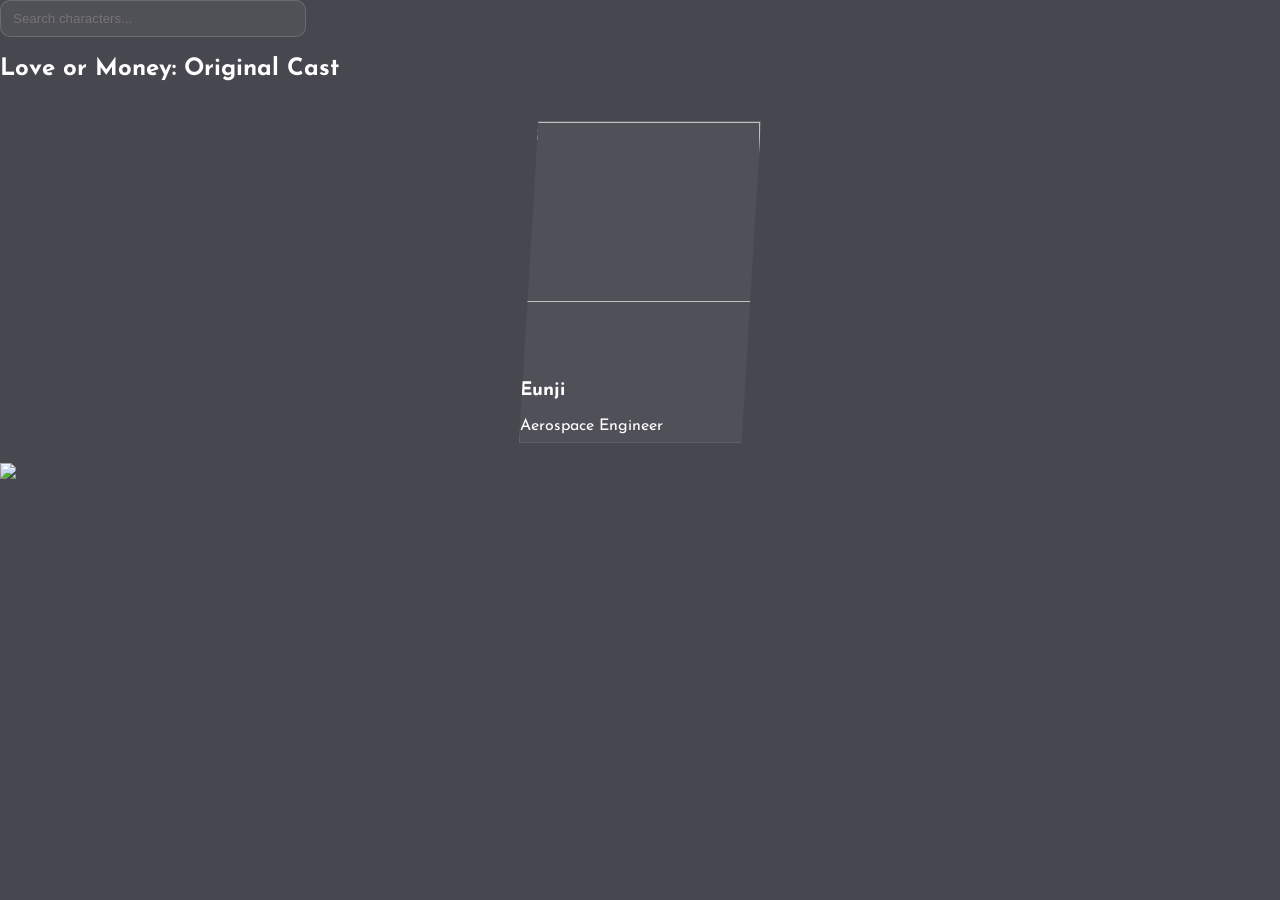
==== lovebound.html @ 00b02ee3 "Update lovebound.html" ====
<!DOCTYPE html>
<html>
<head>
  <title>Love Bound</title>

  <link href="https://fonts.googleapis.com/css2?family=Josefin+Sans:wght@300;400;600&display=swap" rel="stylesheet">

  <link rel="stylesheet" href="css/style.css">
</head>

<body class="villa-bg">

<div class="lb-layout">

  <!-- LEFT SIDE -->
  <div class="lb-left">

    <input id="searchInput"
           type="text"
           placeholder="Search characters..."
           onkeyup="filterCards()">

    <h2 class="subheading">Love or Money: Original Cast</h2>

    <div class="grid">

      <a class="card"
         href="cast/og/eunji.html"
         data-name="eunji choi engineer aerospace charm og">

        <img src="images/eunjinotext.jpg">

        <div class="card-hover">
          <h3>Eunji</h3>
          <p>Aerospace Engineer</p>
        </div>

      </a>

    </div>

  </div>

  <!-- RIGHT SIDE (LOGO) -->
  <div class="lb-right">
    <img src="images/loveboundlogo.png" class="lb-logo">
  </div>

</div>

<script>
function filterCards() {
  const input = document.getElementById("searchInput");
  const filter = input.value.toLowerCase();
  const cards = document.querySelectorAll(".card");

  cards.forEach(card => {
    const text = card.getAttribute("data-name");
    card.style.display = text.includes(filter) ? "block" : "none";
  });
}
</script>

</body>
</html>
---- css/style.css ----
/* =========================
   FONTS
========================= */
@font-face {
  font-family: "Cuturila";
  src: url("../fonts/Cuturila-Regular.ttf") format("truetype");
}

/* =========================
   BASE
========================= */
body {
  margin: 0;
  background: #0b0b0f;
  color: white;
  font-family: 'Josefin Sans', sans-serif;
}

/* =========================
   TITLE LOGO
========================= */
.title-logo {
  display: flex;
  justify-content: center;
  margin: 35px 0 10px;
}

.title-logo img {
  max-width: 450px;
  width: 85%;
  height: auto;
  filter: drop-shadow(0 0 14px rgba(0,0,0,0.65));
}

/* =========================
   SEARCH BAR
========================= */
.controls {
  display: flex;
  justify-content: center;
  margin-bottom: 20px;
}

#searchInput {
  width: 280px;
  padding: 10px 12px;

  background: rgba(255,255,255,0.05);
  border: 1px solid rgba(255,255,255,0.15);
  border-radius: 10px;

  color: white;
  outline: none;
}

/* =========================
   GRID
========================= */
.grid {
  display: flex;
  justify-content: center;
  gap: 20px;
  flex-wrap: wrap;
  padding: 20px;
}

/* =========================
   SLANTED CARD (FIXED)
========================= */
.card {
  width: 240px;
  height: 320px;

  text-decoration: none;
  color: white;
  overflow: hidden;

  background: rgba(255,255,255,0.05);
  border: 1px solid rgba(255,255,255,0.12);

  clip-path: polygon(
    8% 0%,
    100% 0%,
    92% 100%,
    0% 100%
  );

  position: relative;
  transition: 0.25s ease;
}

.card:hover {
  transform: translateY(-4px) scale(1.03);
}

/* IMAGE */
.card img {
  width: 100%;
  height: 75%;
  object-fit: cover;
}

/* TEXT AREA */
.info {
  padding: 10px;
}

/* NAME hidden until hover */
.hidden-name {
  opacity: 0;
  transform: translateY(6px);
  transition: 0.25s ease;
}

.card:hover .hidden-name {
  opacity: 1;
  transform: translateY(0);
}

/* =========================
   DUAL GLOW (BLUE TOP + PINK BOTTOM)
========================= */
.card::before {
  content: "";
  position: absolute;
  inset: 0;

  background: linear-gradient(
    to bottom,
    rgba(0, 140, 255, 0.18),
    transparent 45%
  );

  opacity: 0;
  transition: 0.25s ease;
  pointer-events: none;
}

.card::after {
  content: "";
  position: absolute;
  inset: 0;

  background: linear-gradient(
    to top,
    rgba(255, 70, 160, 0.18),
    transparent 45%
  );

  opacity: 0;
  transition: 0.25s ease;
  pointer-events: none;
}

.card:hover::before,
.card:hover::after {
  opacity: 1;
}

/* =========================
   INFO TEXT
========================= */
.info h3 {
  margin: 0;
  font-size: 16px;
  font-family: 'Playfair Display', serif;
}

.info p {
  margin: 4px 0 0;
  font-size: 12px;
  color: #aaa;
}

/* =========================
   PROFILE LAYOUT (WIKI STYLE)
========================= */
.profile-layout {
  display: flex;
  gap: 20px;

  max-width: 950px;
  margin: 60px auto;

  padding: 20px;

  background: rgba(255,255,255,0.03);
  border: 1px solid rgba(255,255,255,0.12);
  border-radius: 16px;

  backdrop-filter: blur(10px);
}

/* =========================
   INFOBOX
========================= */
.infobox {
  width: 260px;
  flex-shrink: 0;

  background: rgba(255,255,255,0.04);
  border: 1px solid rgba(255,255,255,0.12);
  border-radius: 12px;

  padding: 12px;
}

.infobox-img {
  width: 100%;
  border-radius: 10px;
  margin-bottom: 10px;
}

.infobox-title {
  font-family: 'Playfair Display', serif;
  font-size: 18px;
  margin-bottom: 10px;

  background: linear-gradient(90deg, #ff4fa3, #ffd36e);
  -webkit-background-clip: text;
  -webkit-text-fill-color: transparent;
}

.infobox-row {
  display: flex;
  justify-content: space-between;
  padding: 6px 0;
  font-size: 13px;
  border-bottom: 1px solid rgba(255,255,255,0.08);
}

.infobox-row span:first-child {
  color: #aaa;
}

/* =========================
   STATS BARS
========================= */
.stat-block {
  margin-top: 10px;
}

.stat-label {
  font-size: 12px;
  color: #aaa;
  margin-bottom: 4px;
}

.bar {
  height: 6px;
  background: #1e1e24;
  border-radius: 10px;
  overflow: hidden;
}

.fill {
  height: 100%;
  background: linear-gradient(90deg, #ff4fa3, #ffd36e);
}

/* =========================
   PROFILE CONTENT
========================= */
.profile-main {
  flex: 1;
}

.profile-card {
  background: rgba(255,255,255,0.04);
  border: 1px solid rgba(255,255,255,0.12);
  border-radius: 14px;
  padding: 18px;
}

/* TAG */
.tag {
  display: inline-block;

  background: rgba(255, 79, 163, 0.15);
  border: 1px solid rgba(255, 211, 110, 0.35);

  color: #ffd36e;
  padding: 4px 10px;
  border-radius: 10px;
  font-size: 11px;
  margin-bottom: 8px;
}

/* NAME */
.name {
  font-family: 'Playfair Display', serif;
  font-size: 26px;

  background: linear-gradient(90deg, #ff4fa3, #ffd36e);
  -webkit-background-clip: text;
  -webkit-text-fill-color: transparent;

  margin: 6px 0;
}

/* ROLE */
.role {
  color: #aaa;
  font-size: 14px;
  margin-bottom: 10px;
}

/* QUOTE */
.quote {
  font-size: 13px;
  font-style: italic;

  background: linear-gradient(90deg, #ff4fa3, #ffd36e);
  -webkit-background-clip: text;
  -webkit-text-fill-color: transparent;

  margin-bottom: 14px;
}

/* TEXT */
.profile-card p {
  font-size: 14px;
  color: #bbb;
  line-height: 1.6;
}

/* BACK */
.back {
  display: inline-block;
  margin-top: 14px;
  color: #ffd36e;
  text-decoration: none;
  font-size: 13px;
}

/* =========================
   VILLA BACKGROUND
========================= */
.villa-bg {
  min-height: 100vh;
  background: url('../images/villa.jpeg') no-repeat center center/cover;
  position: relative;
}

.villa-bg::before {
  content: "";
  position: absolute;
  inset: 0;
  background: rgba(10,10,20,0.75);
}

.villa-bg > * {
  position: relative;
  z-index: 1;
}
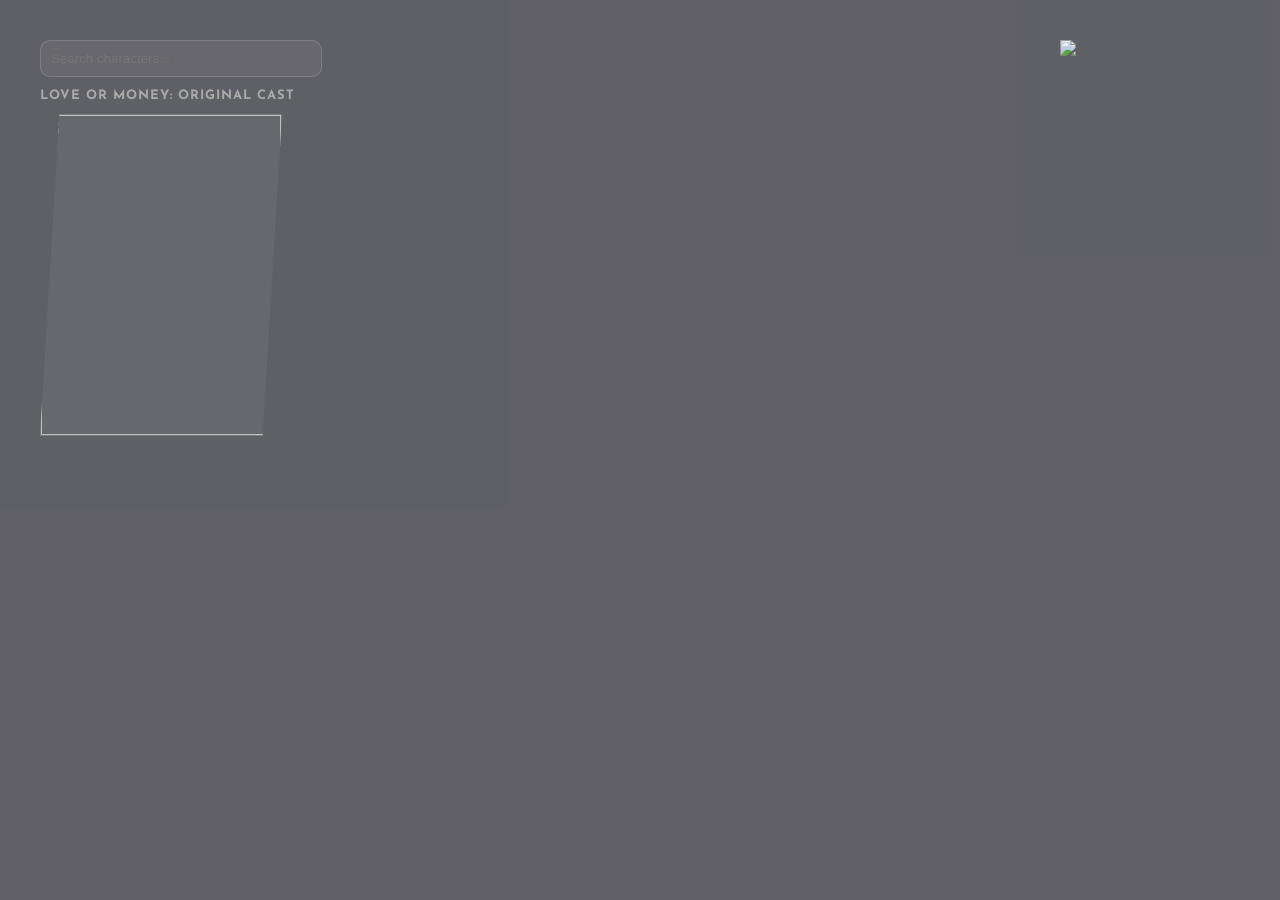
==== commit f45fbc12: "Update lovebound.html" ====
--- a/lovebound.html
+++ b/lovebound.html
@@ -20,18 +20,17 @@
            placeholder="Search characters..."
            onkeyup="filterCards()">
 
-    <h2 class="subheading">Love or Money: Original Cast</h2>
+    <h2 class="subheading">LOVE OR MONEY: Original Cast</h2>
 
     <div class="grid">
 
-      <a class="card"
-         href="cast/og/eunji.html"
-         data-name="eunji choi engineer aerospace charm og">
+      <a class="card" href="cast/og/eunji.html"
+         data-name="eujin eunji choi engineer aerospace charm og">
 
         <img src="images/eunjinotext.jpg">
 
         <div class="card-hover">
-          <h3>Eunji</h3>
+          <h3>EUNJI CHOI</h3>
           <p>Aerospace Engineer</p>
         </div>
 
@@ -41,7 +40,7 @@
 
   </div>
 
-  <!-- RIGHT SIDE (LOGO) -->
+  <!-- RIGHT LOGO -->
   <div class="lb-right">
     <img src="images/loveboundlogo.png" class="lb-logo">
   </div>
--- a/css/style.css
+++ b/css/style.css
@@ -1,10 +1,17 @@
-
 /* =========================
    FONTS
 ========================= */
+
+/* Cuturila */
 @font-face {
   font-family: "Cuturila";
-  src: url("../fonts/Cuturila-Regular.ttf") format("truetype");
+  src: url("../fonts/cuturilaregular.ttf") format("truetype");
+}
+
+/* Jenko */
+@font-face {
+  font-family: "Jenko";
+  src: url("../fonts/jenkoregular.ttf") format("truetype");
 }
 
 /* =========================
@@ -12,39 +19,60 @@
 ========================= */
 body {
   margin: 0;
+  font-family: 'Josefin Sans', sans-serif;
+  color: white;
   background: #0b0b0f;
-  color: white;
-  font-family: 'Josefin Sans', sans-serif;
-}
-
-/* =========================
-   TITLE LOGO
-========================= */
-.title-logo {
-  display: flex;
-  justify-content: center;
-  margin: 35px 0 10px;
-}
-
-.title-logo img {
-  max-width: 450px;
-  width: 85%;
-  height: auto;
-  filter: drop-shadow(0 0 14px rgba(0,0,0,0.65));
-}
-
-/* =========================
-   SEARCH BAR
-========================= */
-.controls {
-  display: flex;
-  justify-content: center;
-  margin-bottom: 20px;
-}
-
+}
+
+/* =========================
+   VILLA BACKGROUND
+========================= */
+.villa-bg {
+  min-height: 100vh;
+  background: url('../images/villa.jpeg') no-repeat center center/cover;
+  position: relative;
+}
+
+.villa-bg::before {
+  content: "";
+  position: absolute;
+  inset: 0;
+  background: rgba(10,10,20,0.65);
+}
+
+.villa-bg > * {
+  position: relative;
+  z-index: 1;
+}
+
+/* =========================
+   LOVEBOUND LAYOUT
+========================= */
+.lb-layout {
+  display: flex;
+  justify-content: space-between;
+  align-items: flex-start;
+  padding: 40px;
+}
+
+.lb-left { width: 70%; }
+.lb-right {
+  width: 30%;
+  display: flex;
+  justify-content: flex-end;
+}
+
+.lb-logo {
+  width: 180px;
+  opacity: 0.9;
+}
+
+/* =========================
+   SEARCH
+========================= */
 #searchInput {
-  width: 280px;
-  padding: 10px 12px;
+  width: 260px;
+  padding: 10px;
 
   background: rgba(255,255,255,0.05);
   border: 1px solid rgba(255,255,255,0.15);
@@ -55,126 +83,142 @@
 }
 
 /* =========================
+   SUBHEADING
+========================= */
+.subheading {
+  font-size: 13px;
+  color: #aaa;
+  margin: 12px 0;
+  text-transform: uppercase;
+  letter-spacing: 1px;
+}
+
+/* =========================
    GRID
 ========================= */
 .grid {
   display: flex;
-  justify-content: center;
   gap: 20px;
   flex-wrap: wrap;
-  padding: 20px;
-}
-
-/* =========================
-   SLANTED CARD (FIXED)
+}
+
+/* =========================
+   CARD (SLANTED + LIGHT SHEEN + PINK/BLUE SHADOW)
 ========================= */
 .card {
   width: 240px;
   height: 320px;
 
+  position: relative;
+  overflow: hidden;
   text-decoration: none;
   color: white;
-  overflow: hidden;
-
+
+  clip-path: polygon(8% 0%, 100% 0%, 92% 100%, 0% 100%);
+
+  border: 1px solid rgba(255,255,255,0.12);
   background: rgba(255,255,255,0.05);
-  border: 1px solid rgba(255,255,255,0.12);
-
-  clip-path: polygon(
-    8% 0%,
-    100% 0%,
-    92% 100%,
-    0% 100%
-  );
-
-  position: relative;
-  transition: 0.25s ease;
-}
-
-.card:hover {
-  transform: translateY(-4px) scale(1.03);
+
+  transition: 0.3s ease;
 }
 
 /* IMAGE */
 .card img {
   width: 100%;
-  height: 75%;
+  height: 100%;
   object-fit: cover;
 }
 
-/* TEXT AREA */
-.info {
-  padding: 10px;
-}
-
-/* NAME hidden until hover */
-.hidden-name {
-  opacity: 0;
-  transform: translateY(6px);
-  transition: 0.25s ease;
-}
-
-.card:hover .hidden-name {
-  opacity: 1;
-  transform: translateY(0);
-}
-
-/* =========================
-   DUAL GLOW (BLUE TOP + PINK BOTTOM)
-========================= */
+/* LIGHT REFLECTION SHEEN */
 .card::before {
   content: "";
   position: absolute;
-  inset: 0;
+  inset: -40%;
 
   background: linear-gradient(
-    to bottom,
-    rgba(0, 140, 255, 0.18),
-    transparent 45%
+    120deg,
+    transparent 40%,
+    rgba(255,255,255,0.25),
+    transparent 60%
   );
 
-  opacity: 0;
-  transition: 0.25s ease;
-  pointer-events: none;
-}
-
+  transform: translateX(-120%) rotate(10deg);
+  transition: 0.6s ease;
+}
+
+/* HOVER: SHEEN SWEEP */
+.card:hover::before {
+  transform: translateX(120%) rotate(10deg);
+}
+
+/* PINK + BLUE SHADOW GLOW */
 .card::after {
   content: "";
   position: absolute;
   inset: 0;
 
-  background: linear-gradient(
-    to top,
-    rgba(255, 70, 160, 0.18),
-    transparent 45%
-  );
+  box-shadow:
+    0 -12px 25px rgba(0,180,255,0.25),  /* blue top */
+    0  12px 25px rgba(255,80,160,0.25); /* pink bottom */
 
   opacity: 0;
-  transition: 0.25s ease;
+  transition: 0.3s ease;
   pointer-events: none;
 }
 
-.card:hover::before,
 .card:hover::after {
   opacity: 1;
 }
 
-/* =========================
-   INFO TEXT
-========================= */
-.info h3 {
+/* LIFT EFFECT */
+.card:hover {
+  transform: translateY(-5px) scale(1.03);
+}
+
+/* =========================
+   HOVER INFO
+========================= */
+.card-hover {
+  position: absolute;
+  inset: 0;
+
+  display: flex;
+  flex-direction: column;
+  justify-content: flex-end;
+
+  padding: 14px;
+
+  opacity: 0;
+  transform: translateY(10px);
+
+  background: linear-gradient(to top, rgba(0,0,0,0.7), transparent 60%);
+  transition: 0.25s ease;
+}
+
+.card:hover .card-hover {
+  opacity: 1;
+  transform: translateY(0);
+}
+
+.card-hover h3 {
   margin: 0;
-  font-size: 16px;
-  font-family: 'Playfair Display', serif;
-}
-
-.info p {
+  font-size: 18px;
+
+  font-family: "Jenko";
+
+  background: linear-gradient(90deg, #ff4fa3, #ffd36e);
+  -webkit-background-clip: text;
+  -webkit-text-fill-color: transparent;
+}
+
+.card-hover p {
   margin: 4px 0 0;
   font-size: 12px;
-  color: #aaa;
-}
-
-/* =========================
-   PROFILE LAYOUT (WIKI STYLE)
+  color: #ddd;
+}
+
+/* =========================
+   PROFILE LAYOUT
 ========================= */
 .profile-layout {
   display: flex;
@@ -213,9 +257,8 @@
 }
 
 .infobox-title {
-  font-family: 'Playfair Display', serif;
   font-size: 18px;
-  margin-bottom: 10px;
+  font-family: "Jenko", serif;
 
   background: linear-gradient(90deg, #ff4fa3, #ffd36e);
   -webkit-background-clip: text;
@@ -225,8 +268,10 @@
 .infobox-row {
   display: flex;
   justify-content: space-between;
+
   padding: 6px 0;
   font-size: 13px;
+
   border-bottom: 1px solid rgba(255,255,255,0.08);
 }
 
@@ -235,10 +280,10 @@
 }
 
 /* =========================
-   STATS BARS
+   STATS (IN INFOBOX)
 ========================= */
 .stat-block {
-  margin-top: 10px;
+  margin-top: 12px;
 }
 
 .stat-label {
@@ -247,38 +292,39 @@
   margin-bottom: 4px;
 }
 
+/* BAR */
 .bar {
-  height: 6px;
-  background: #1e1e24;
-  border-radius: 10px;
+  height: 7px;
+  width: 100%;
+  background: rgba(255,255,255,0.08);
+  border-radius: 20px;
   overflow: hidden;
 }
 
+/* FILL */
 .fill {
   height: 100%;
+  width: 0;
+
   background: linear-gradient(90deg, #ff4fa3, #ffd36e);
-}
-
-/* =========================
-   PROFILE CONTENT
-========================= */
-.profile-main {
-  flex: 1;
-}
-
+  box-shadow: 0 0 12px rgba(255,79,163,0.3);
+}
+
+/* =========================
+   PROFILE CARD TEXT
+========================= */
 .profile-card {
   background: rgba(255,255,255,0.04);
   border: 1px solid rgba(255,255,255,0.12);
   border-radius: 14px;
+
   padding: 18px;
 }
 
-/* TAG */
 .tag {
   display: inline-block;
-
-  background: rgba(255, 79, 163, 0.15);
-  border: 1px solid rgba(255, 211, 110, 0.35);
+  background: rgba(255,79,163,0.15);
+  border: 1px solid rgba(255,211,110,0.35);
 
   color: #ffd36e;
   padding: 4px 10px;
@@ -287,45 +333,21 @@
   margin-bottom: 8px;
 }
 
-/* NAME */
 .name {
-  font-family: 'Playfair Display', serif;
   font-size: 26px;
+  font-family: "Jenko", serif;
 
   background: linear-gradient(90deg, #ff4fa3, #ffd36e);
   -webkit-background-clip: text;
   -webkit-text-fill-color: transparent;
-
-  margin: 6px 0;
-}
-
-/* ROLE */
-.role {
-  color: #aaa;
-  font-size: 14px;
-  margin-bottom: 10px;
-}
-
-/* QUOTE */
-.quote {
-  font-size: 13px;
-  font-style: italic;
-
-  background: linear-gradient(90deg, #ff4fa3, #ffd36e);
-  -webkit-background-clip: text;
-  -webkit-text-fill-color: transparent;
-
-  margin-bottom: 14px;
-}
-
-/* TEXT */
+}
+
 .profile-card p {
   font-size: 14px;
   color: #bbb;
   line-height: 1.6;
 }
 
-/* BACK */
 .back {
   display: inline-block;
   margin-top: 14px;
@@ -333,24 +355,3 @@
   text-decoration: none;
   font-size: 13px;
 }
-
-/* =========================
-   VILLA BACKGROUND
-========================= */
-.villa-bg {
-  min-height: 100vh;
-  background: url('../images/villa.jpeg') no-repeat center center/cover;
-  position: relative;
-}
-
-.villa-bg::before {
-  content: "";
-  position: absolute;
-  inset: 0;
-  background: rgba(10,10,20,0.75);
-}
-
-.villa-bg > * {
-  position: relative;
-  z-index: 1;
-}
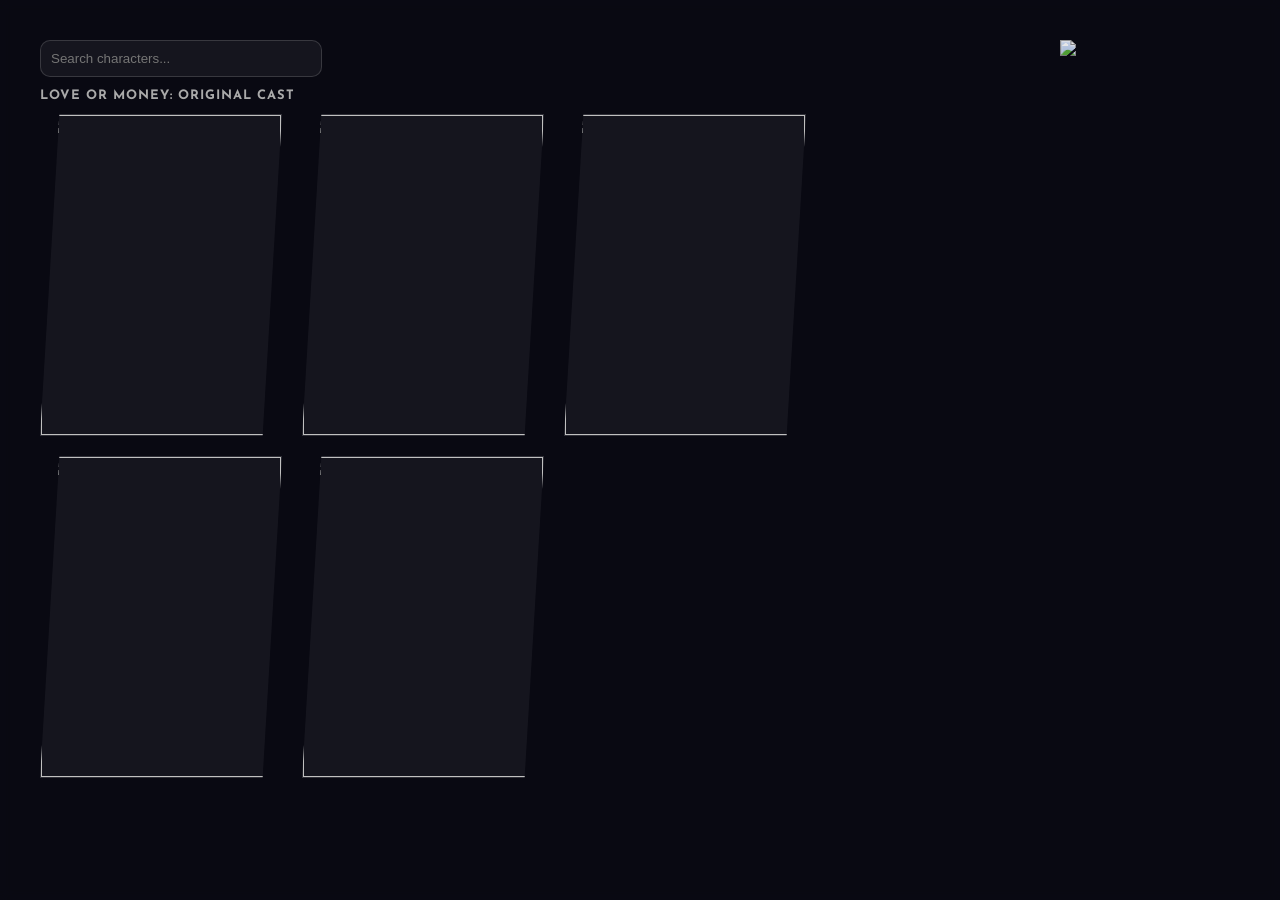
==== commit 8dfc244c: "Update lovebound.html" ====
--- a/lovebound.html
+++ b/lovebound.html
@@ -4,7 +4,6 @@
   <title>Love Bound</title>
 
   <link href="https://fonts.googleapis.com/css2?family=Josefin+Sans:wght@300;400;600&display=swap" rel="stylesheet">
-
   <link rel="stylesheet" href="css/style.css">
 </head>
 
@@ -22,21 +21,8 @@
 
     <h2 class="subheading">LOVE OR MONEY: Original Cast</h2>
 
-    <div class="grid">
-
-      <a class="card" href="cast/og/eunji.html"
-         data-name="eujin eunji choi engineer aerospace charm og">
-
-        <img src="images/eunjinotext.jpg">
-
-        <div class="card-hover">
-          <h3>EUNJI CHOI</h3>
-          <p>Aerospace Engineer</p>
-        </div>
-
-      </a>
-
-    </div>
+    <!-- GRID (AUTO GENERATED) -->
+    <div class="grid" id="cardGrid"></div>
 
   </div>
 
@@ -48,6 +34,78 @@
 </div>
 
 <script>
+/* =========================
+   CHARACTER DATA
+========================= */
+const characters = [
+  {
+    name: "Eunji Choi",
+    file: "cast/og/eunji.html",
+    img: "images/eunjinotext.jpg",
+    role: "Aerospace Engineer",
+    tags: "eunji choi engineer aerospace korean og"
+  },
+  
+  {
+    name: "Isaiah Bailiff",
+    file: "cast/og/isaiah.html",
+    img: "images/isaiahnotext.jpg",
+    role: "Firefighter",
+    tags: "isaiah bailiff firefighter brazil og"
+  },
+
+  {
+    name: "Enzo Rodriguez",
+    file: "cast/og/enzo.html",
+    img: "images/enzonotext.jpg",
+    role: "Paramedic",
+    tags: "enzo rodriguez paramedic spanish og"
+  },
+
+   {
+    name: "Noah Acres",
+    file: "cast/og/noah.html",
+    img: "images/noahnotext.jpg",
+    role: "Disc Jockey",
+    tags: "noah acres american california dj disc jockey og"
+  },
+
+   {
+    name: "Arthur Wallace",
+    file: "cast/og/arthur.html",
+    img: "images/arthurnotext.png",
+    role: "Luxury Real Estate Agent",
+    tags: "arthur wallace real estate agent luxury british og"
+  },
+
+  // 👉 COPY THIS BLOCK AND ADD YOUR OTHER 24 CHARACTERS
+];
+
+/* =========================
+   GENERATE CARDS
+========================= */
+const grid = document.getElementById("cardGrid");
+
+characters.forEach(char => {
+  const card = document.createElement("a");
+  card.className = "card";
+  card.href = char.file;
+  card.setAttribute("data-name", char.tags);
+
+  card.innerHTML = `
+    <img src="${char.img}">
+    <div class="card-hover">
+      <h3>${char.name.toUpperCase()}</h3>
+      <p>${char.role}</p>
+    </div>
+  `;
+
+  grid.appendChild(card);
+});
+
+/* =========================
+   SEARCH FILTER
+========================= */
 function filterCards() {
   const input = document.getElementById("searchInput");
   const filter = input.value.toLowerCase();
--- a/css/style.css
+++ b/css/style.css
@@ -15,13 +15,55 @@
 }
 
 /* =========================
-   BASE
-========================= */
+   BASE (CLEAN + SAFE)
+========================= */
+html, body {
+  margin: 0;
+  padding: 0;
+  min-height: 100%;
+  background: #0b0b0f;
+  overflow-x: hidden;
+}
+
+html {
+  background: #0b0b0f;
+}
+
 body {
-  margin: 0;
   font-family: 'Josefin Sans', sans-serif;
   color: white;
+
+  min-height: 100vh;
+  min-height: 100dvh;
+
   background: #0b0b0f;
+  position: relative;
+}
+
+/* =========================
+   FULL PAGE BACKDROP (FIXED PROPERLY)
+   - covers EVERYTHING
+   - no white leaks
+   - no content blur
+========================= */
+body::before {
+  content: "";
+  position: fixed;
+  inset: 0;
+
+  background: rgba(10,10,20,0.65);
+  backdrop-filter: blur(6px);
+
+  z-index: 0;
+  pointer-events: none;
+}
+
+/* everything above backdrop */
+.villa-bg,
+.lb-layout,
+.profile-layout {
+  position: relative;
+  z-index: 1;
 }
 
 /* =========================
@@ -29,20 +71,10 @@
 ========================= */
 .villa-bg {
   min-height: 100vh;
+  min-height: 100dvh;
+
   background: url('../images/villa.jpeg') no-repeat center center/cover;
   position: relative;
-}
-
-.villa-bg::before {
-  content: "";
-  position: absolute;
-  inset: 0;
-  background: rgba(10,10,20,0.65);
-}
-
-.villa-bg > * {
-  position: relative;
-  z-index: 1;
 }
 
 /* =========================
@@ -56,6 +88,7 @@
 }
 
 .lb-left { width: 70%; }
+
 .lb-right {
   width: 30%;
   display: flex;
@@ -103,7 +136,7 @@
 }
 
 /* =========================
-   CARD (SLANTED + LIGHT SHEEN + PINK/BLUE SHADOW)
+   CARD
 ========================= */
 .card {
   width: 240px;
@@ -122,14 +155,12 @@
   transition: 0.3s ease;
 }
 
-/* IMAGE */
 .card img {
   width: 100%;
   height: 100%;
   object-fit: cover;
 }
 
-/* LIGHT REFLECTION SHEEN */
 .card::before {
   content: "";
   position: absolute;
@@ -146,20 +177,18 @@
   transition: 0.6s ease;
 }
 
-/* HOVER: SHEEN SWEEP */
 .card:hover::before {
   transform: translateX(120%) rotate(10deg);
 }
 
-/* PINK + BLUE SHADOW GLOW */
 .card::after {
   content: "";
   position: absolute;
   inset: 0;
 
   box-shadow:
-    0 -12px 25px rgba(0,180,255,0.25),  /* blue top */
-    0  12px 25px rgba(255,80,160,0.25); /* pink bottom */
+    0 -12px 25px rgba(0,180,255,0.25),
+    0  12px 25px rgba(255,80,160,0.25);
 
   opacity: 0;
   transition: 0.3s ease;
@@ -170,7 +199,6 @@
   opacity: 1;
 }
 
-/* LIFT EFFECT */
 .card:hover {
   transform: translateY(-5px) scale(1.03);
 }
@@ -203,7 +231,6 @@
 .card-hover h3 {
   margin: 0;
   font-size: 18px;
-
   font-family: "Jenko";
 
   background: linear-gradient(90deg, #ff4fa3, #ffd36e);
@@ -280,7 +307,7 @@
 }
 
 /* =========================
-   STATS (IN INFOBOX)
+   STATS
 ========================= */
 .stat-block {
   margin-top: 12px;
@@ -292,7 +319,6 @@
   margin-bottom: 4px;
 }
 
-/* BAR */
 .bar {
   height: 7px;
   width: 100%;
@@ -301,7 +327,6 @@
   overflow: hidden;
 }
 
-/* FILL */
 .fill {
   height: 100%;
   width: 0;
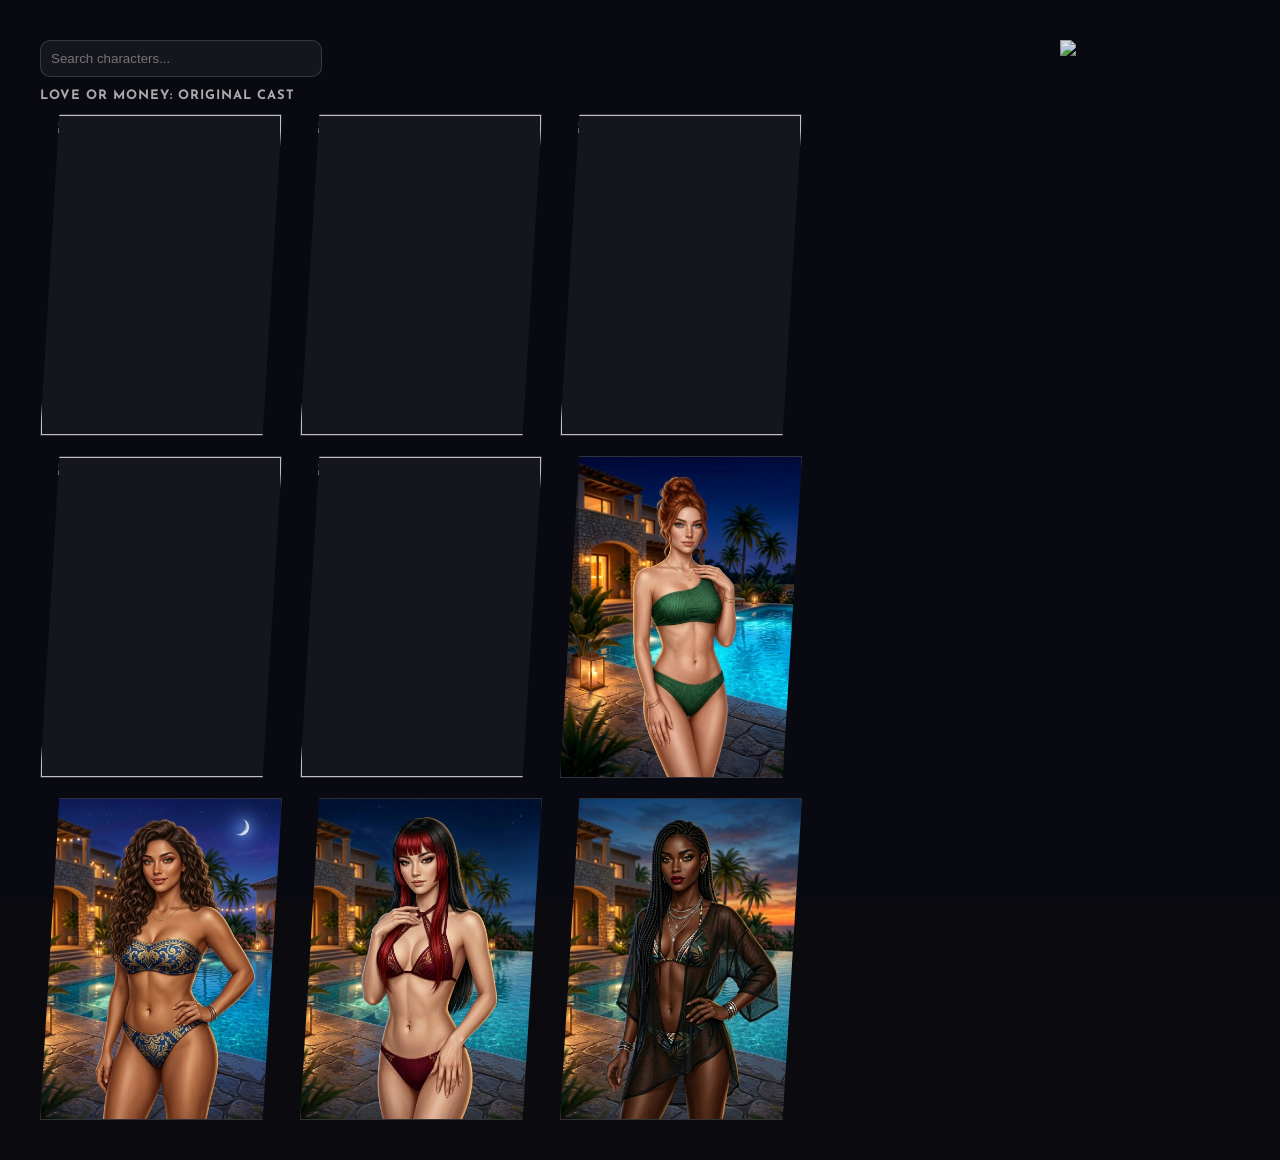
==== commit d12829ff: "Update lovebound.html" ====
--- a/lovebound.html
+++ b/lovebound.html
@@ -2,6 +2,8 @@
 <html>
 <head>
   <title>Love Bound</title>
+
+  <meta name="viewport" content="width=device-width, initial-scale=1.0">
 
   <link href="https://fonts.googleapis.com/css2?family=Josefin+Sans:wght@300;400;600&display=swap" rel="stylesheet">
   <link rel="stylesheet" href="css/style.css">
@@ -59,7 +61,7 @@
     file: "cast/og/enzo.html",
     img: "images/enzonotext.jpg",
     role: "Paramedic",
-    tags: "enzo rodriguez paramedic spanish og"
+    tags: "enzo rodriguez paramedic mexican og"
   },
 
    {
@@ -76,6 +78,38 @@
     img: "images/arthurnotext.png",
     role: "Luxury Real Estate Agent",
     tags: "arthur wallace real estate agent luxury british og"
+  },
+
+  {
+    name: "Alessandra Fiore",
+    file: "cast/og/alessandra.html",
+    img: "images/alessandranotext.jpeg",
+    role: "Boutique Owner",
+    tags: "alessandra fiore boutique italian og"
+  },
+
+  {
+    name: "Isla dela Vega ",
+    file: "cast/og/isla.html",
+    img: "images/islanotext.jpeg",
+    role: "Jewelry Artisan",
+    tags: "isla dela vega jewelry artisan spanish og"
+  },
+
+  {
+    name: "Akari Ikeda",
+    file: "cast/og/akari.html",
+    img: "images/akarinotext.jpeg",
+    role: "Runway Model",
+    tags: "akari ikeda runway model japanese og"
+  },
+
+  {
+    name: "Eden Zainab",
+    file: "cast/og/eden.html",
+    img: "images/edennotext.jpeg",
+    role: "Business Consultant",
+    tags: "eden zainab business consultant sudanese arab og"
   },
 
   // 👉 COPY THIS BLOCK AND ADD YOUR OTHER 24 CHARACTERS
--- a/css/style.css
+++ b/css/style.css
@@ -130,11 +130,11 @@
    GRID
 ========================= */
 .grid {
-  display: flex;
+  display: grid;
+  grid-template-columns: repeat(auto-fit, minmax(240px, 240px));
   gap: 20px;
-  flex-wrap: wrap;
-}
-
+  justify-content: start;
+}
 /* =========================
    CARD
 ========================= */
@@ -380,3 +380,69 @@
   text-decoration: none;
   font-size: 13px;
 }
+
+/* =========================
+   📱 MOBILE FIXES
+========================= */
+@media (max-width: 768px) {
+
+  /* Layout becomes vertical */
+  .lb-layout {
+    flex-direction: column;
+    padding: 20px;
+    gap: 20px;
+  }
+
+  .lb-left,
+  .lb-right {
+    width: 100%;
+  }
+
+  .lb-right {
+    justify-content: center;
+  }
+
+  .lb-logo {
+    width: 140px;
+  }
+
+  /* Grid centers nicely */
+  .grid {
+    grid-template-columns: repeat(auto-fit, minmax(180px, 1fr));
+    justify-content: center;
+  }
+
+  /* Cards smaller */
+  .card {
+    width: 100%;
+    max-width: 220px;
+    height: 300px;
+    margin: 0 auto;
+  }
+
+  /* Profile layout STACKS */
+  .profile-layout {
+    flex-direction: column;
+    margin: 20px;
+    padding: 15px;
+  }
+
+  /* Infobox becomes full width */
+  .infobox {
+    width: 100%;
+  }
+
+  /* Text padding tighter */
+  .profile-card {
+    padding: 14px;
+  }
+
+  .name {
+    font-size: 22px;
+  }
+
+  /* Search full width */
+  #searchInput {
+    width: 100%;
+  }
+}
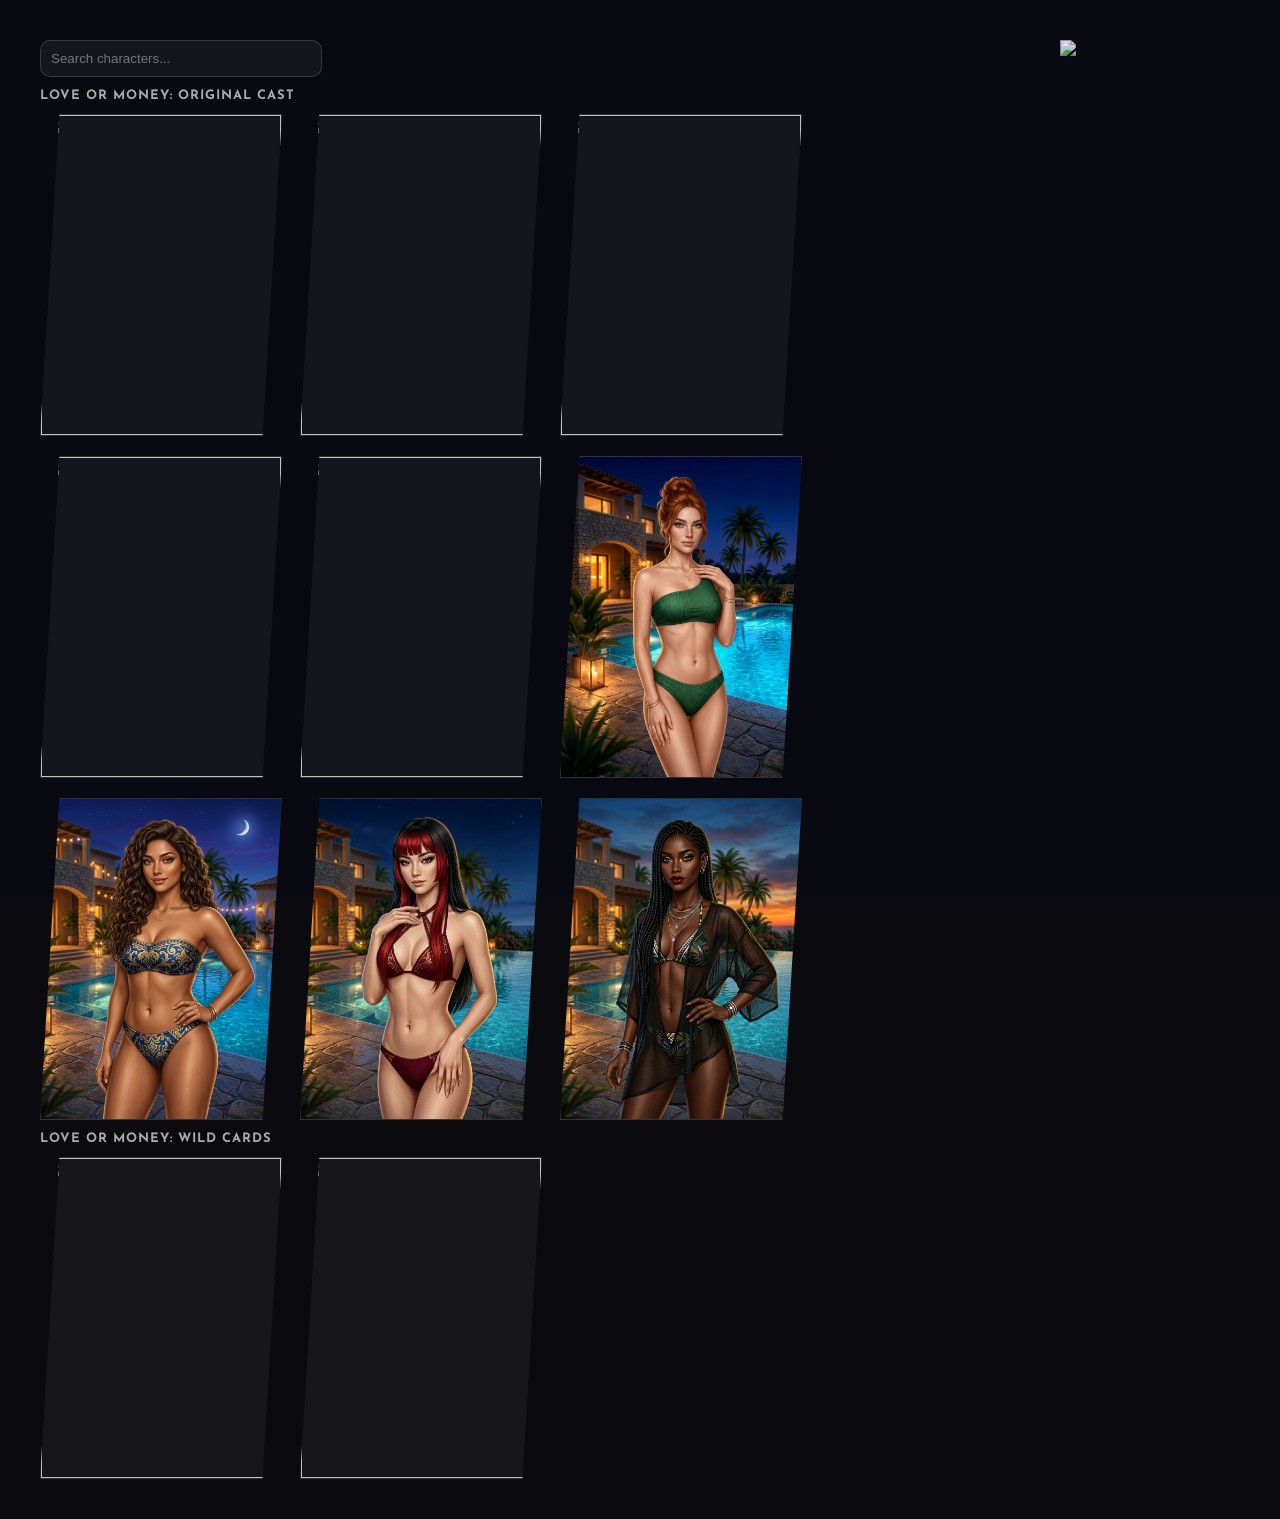
==== commit 715ca663: "Update lovebound.html" ====
--- a/lovebound.html
+++ b/lovebound.html
@@ -21,10 +21,13 @@
            placeholder="Search characters..."
            onkeyup="filterCards()">
 
+    <!-- ORIGINAL CAST -->
     <h2 class="subheading">LOVE OR MONEY: Original Cast</h2>
+    <div class="grid" id="cardGrid"></div>
 
-    <!-- GRID (AUTO GENERATED) -->
-    <div class="grid" id="cardGrid"></div>
+    <!-- WILD CARDS -->
+    <h2 class="subheading">LOVE OR MONEY: Wild Cards</h2>
+    <div class="grid" id="wildGrid"></div>
 
   </div>
 
@@ -37,7 +40,7 @@
 
 <script>
 /* =========================
-   CHARACTER DATA
+   ORIGINAL CAST
 ========================= */
 const characters = [
   {
@@ -47,7 +50,6 @@
     role: "Aerospace Engineer",
     tags: "eunji choi engineer aerospace korean og"
   },
-  
   {
     name: "Isaiah Bailiff",
     file: "cast/og/isaiah.html",
@@ -55,7 +57,6 @@
     role: "Firefighter",
     tags: "isaiah bailiff firefighter brazil og"
   },
-
   {
     name: "Enzo Rodriguez",
     file: "cast/og/enzo.html",
@@ -63,82 +64,102 @@
     role: "Paramedic",
     tags: "enzo rodriguez paramedic mexican og"
   },
-
-   {
+  {
     name: "Noah Acres",
     file: "cast/og/noah.html",
     img: "images/noahnotext.jpg",
     role: "Disc Jockey",
-    tags: "noah acres american california dj disc jockey og"
+    tags: "noah acres american california dj og"
   },
-
-   {
+  {
     name: "Arthur Wallace",
     file: "cast/og/arthur.html",
     img: "images/arthurnotext.png",
     role: "Luxury Real Estate Agent",
-    tags: "arthur wallace real estate agent luxury british og"
+    tags: "arthur wallace real estate british og"
   },
-
   {
     name: "Alessandra Fiore",
     file: "cast/og/alessandra.html",
     img: "images/alessandranotext.jpeg",
     role: "Boutique Owner",
-    tags: "alessandra fiore boutique italian og"
+    tags: "alessandra fiore italian boutique og"
   },
-
   {
-    name: "Isla dela Vega ",
+    name: "Isla dela Vega",
     file: "cast/og/isla.html",
     img: "images/islanotext.jpeg",
     role: "Jewelry Artisan",
-    tags: "isla dela vega jewelry artisan spanish og"
+    tags: "isla dela vega spanish artisan og"
   },
-
   {
     name: "Akari Ikeda",
     file: "cast/og/akari.html",
     img: "images/akarinotext.jpeg",
     role: "Runway Model",
-    tags: "akari ikeda runway model japanese og"
+    tags: "akari ikeda japanese model og"
   },
-
   {
     name: "Eden Zainab",
     file: "cast/og/eden.html",
     img: "images/edennotext.jpeg",
     role: "Business Consultant",
-    tags: "eden zainab business consultant sudanese arab og"
-  },
-
-  // 👉 COPY THIS BLOCK AND ADD YOUR OTHER 24 CHARACTERS
+    tags: "eden zainab sudanese consultant og"
+  }
 ];
 
 /* =========================
-   GENERATE CARDS
+   WILD CARDS
 ========================= */
-const grid = document.getElementById("cardGrid");
-
-characters.forEach(char => {
-  const card = document.createElement("a");
-  card.className = "card";
-  card.href = char.file;
-  card.setAttribute("data-name", char.tags);
-
-  card.innerHTML = `
-    <img src="${char.img}">
-    <div class="card-hover">
-      <h3>${char.name.toUpperCase()}</h3>
-      <p>${char.role}</p>
-    </div>
-  `;
-
-  grid.appendChild(card);
-});
+const wildcards = [
+  {
+    name: "Luca Moretti",
+    file: "cast/wild/luca.html",
+    img: "images/lucanotext.jpg",
+    role: "Professional Gambler",
+    tags: "luca moretti gambler italian wildcard"
+  },
+  {
+    name: "Mira Solis",
+    file: "cast/wild/mira.html",
+    img: "images/miranotext.jpg",
+    role: "Influencer",
+    tags: "mira solis influencer filipina wildcard"
+  }
+];
 
 /* =========================
-   SEARCH FILTER
+   GENERATE FUNCTION
+========================= */
+function generateCards(list, containerId) {
+  const container = document.getElementById(containerId);
+
+  list.forEach(char => {
+    const card = document.createElement("a");
+    card.className = "card";
+    card.href = char.file;
+    card.setAttribute("data-name", char.tags);
+
+    card.innerHTML = `
+      <img src="${char.img}">
+      <div class="card-hover">
+        <h3>${char.name.toUpperCase()}</h3>
+        <p>${char.role}</p>
+      </div>
+    `;
+
+    container.appendChild(card);
+  });
+}
+
+/* =========================
+   RUN GENERATION
+========================= */
+generateCards(characters, "cardGrid");
+generateCards(wildcards, "wildGrid");
+
+/* =========================
+   SEARCH (WORKS FOR BOTH)
 ========================= */
 function filterCards() {
   const input = document.getElementById("searchInput");
@@ -147,7 +168,7 @@
 
   cards.forEach(card => {
     const text = card.getAttribute("data-name");
-    card.style.display = text.includes(filter) ? "block" : "none";
+    card.style.display = text.includes(filter) ? "" : "none";
   });
 }
 </script>
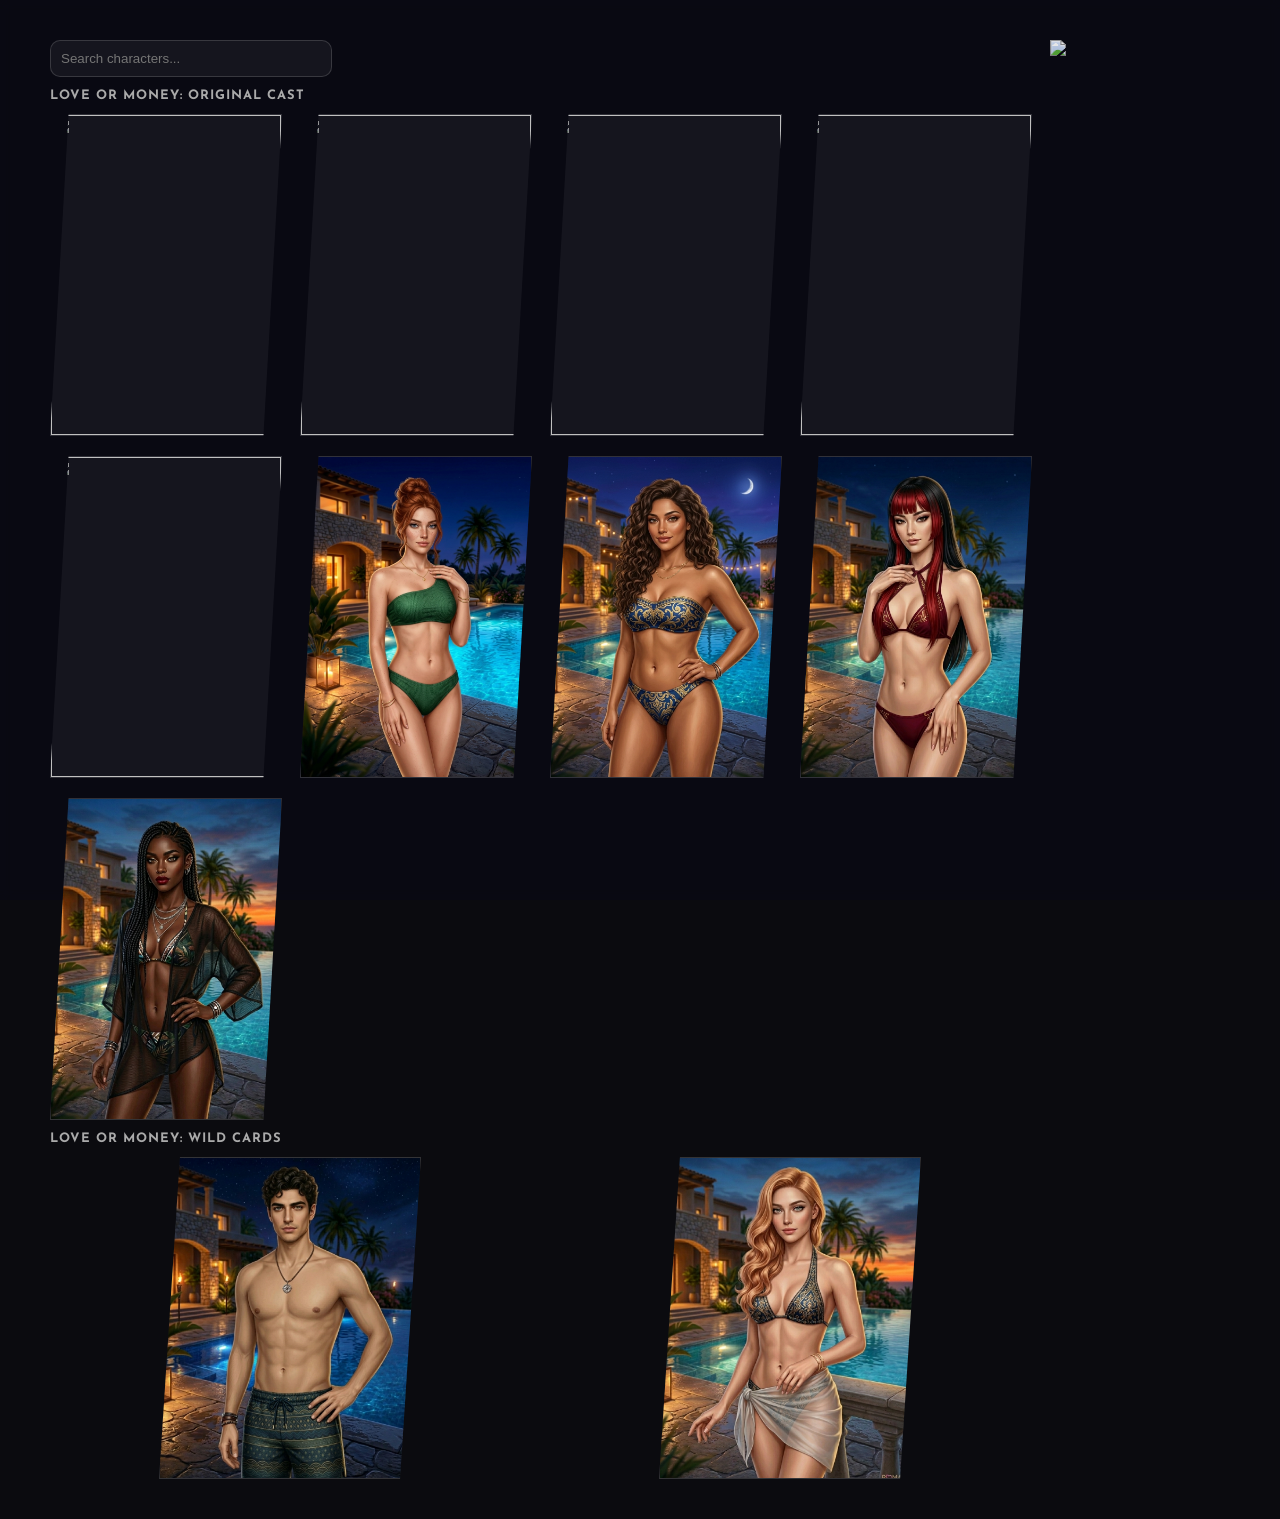
==== commit 7af6cc6c: "Update lovebound.html" ====
--- a/lovebound.html
+++ b/lovebound.html
@@ -44,88 +44,90 @@
 ========================= */
 const characters = [
   {
-    name: "Eunji Choi",
+    name: "EUNJI CHOI",
     file: "cast/og/eunji.html",
     img: "images/eunjinotext.jpg",
     role: "Aerospace Engineer",
     tags: "eunji choi engineer aerospace korean og"
   },
   {
-    name: "Isaiah Bailiff",
+    name: "ISAIAH BAILIFF",
     file: "cast/og/isaiah.html",
     img: "images/isaiahnotext.jpg",
     role: "Firefighter",
     tags: "isaiah bailiff firefighter brazil og"
   },
   {
-    name: "Enzo Rodriguez",
+    name: "ENZO RODRIGUEZ",
     file: "cast/og/enzo.html",
     img: "images/enzonotext.jpg",
     role: "Paramedic",
     tags: "enzo rodriguez paramedic mexican og"
   },
   {
-    name: "Noah Acres",
+    name: "NOAH ACRES",
     file: "cast/og/noah.html",
     img: "images/noahnotext.jpg",
     role: "Disc Jockey",
     tags: "noah acres american california dj og"
   },
   {
-    name: "Arthur Wallace",
+    name: "ARTHUR WALLACE",
     file: "cast/og/arthur.html",
     img: "images/arthurnotext.png",
     role: "Luxury Real Estate Agent",
     tags: "arthur wallace real estate british og"
   },
   {
-    name: "Alessandra Fiore",
+    name: "ALESSANDRA FIORE",
     file: "cast/og/alessandra.html",
     img: "images/alessandranotext.jpeg",
     role: "Boutique Owner",
     tags: "alessandra fiore italian boutique og"
   },
   {
-    name: "Isla dela Vega",
+    name: "ISLA DELA VEGA",
     file: "cast/og/isla.html",
     img: "images/islanotext.jpeg",
     role: "Jewelry Artisan",
     tags: "isla dela vega spanish artisan og"
   },
   {
-    name: "Akari Ikeda",
+    name: "AKARI IKEDA",
     file: "cast/og/akari.html",
     img: "images/akarinotext.jpeg",
     role: "Runway Model",
     tags: "akari ikeda japanese model og"
   },
   {
-    name: "Eden Zainab",
+    name: "EDEN ZAINAB",
     file: "cast/og/eden.html",
     img: "images/edennotext.jpeg",
     role: "Business Consultant",
-    tags: "eden zainab sudanese consultant og"
-  }
+    tags: "eden zainab sudanese lawyer og"
+  },
 ];
 
 /* =========================
    WILD CARDS
 ========================= */
 const wildcards = [
+  
   {
-    name: "Luca Moretti",
-    file: "cast/wild/luca.html",
-    img: "images/lucanotext.jpg",
-    role: "Professional Gambler",
-    tags: "luca moretti gambler italian wildcard"
+    name: "ZAYD PATERAS",
+    file: "cast/wildcard/zayd.html",
+    img: "images/zaydnotext.jpeg",
+    role: "Music Producer",
+    tags: "zayd pateras music producer greece wildcard"
   },
+
   {
-    name: "Mira Solis",
-    file: "cast/wild/mira.html",
-    img: "images/miranotext.jpg",
-    role: "Influencer",
-    tags: "mira solis influencer filipina wildcard"
-  }
+    name: "IVY MORGAN",
+    file: "cast/wildcard/ivy.html",
+    img: "images/ivynotext.jpeg",
+    role: "Ballerina",
+    tags: "ivy morgan ballerina united kingdom uk wildcard"
+  },
 ];
 
 /* =========================
--- a/css/style.css
+++ b/css/style.css
@@ -1,64 +1,476 @@
 /* =========================
-   FONTS
+FONTS
 ========================= */
 
 /* Cuturila */
 @font-face {
-  font-family: "Cuturila";
-  src: url("../fonts/cuturilaregular.ttf") format("truetype");
+font-family: "Cuturila";
+src: url("../fonts/cuturilaregular.ttf") format("truetype");
 }
 
 /* Jenko */
 @font-face {
-  font-family: "Jenko";
-  src: url("../fonts/jenkoregular.ttf") format("truetype");
-}
-
-/* =========================
-   BASE (CLEAN + SAFE)
+font-family: "Jenko";
+src: url("../fonts/jenkoregular.ttf") format("truetype");
+}
+
+/* =========================
+BASE (CLEAN + SAFE)
 ========================= */
 html, body {
-  margin: 0;
-  padding: 0;
-  min-height: 100%;
-  background: #0b0b0f;
-  overflow-x: hidden;
+margin: 0;
+padding: 0;
+min-height: 100%;
+background: #0b0b0f;
+overflow-x: hidden;
 }
 
 html {
-  background: #0b0b0f;
+background: #0b0b0f;
 }
 
 body {
-  font-family: 'Josefin Sans', sans-serif;
-  color: white;
-
-  min-height: 100vh;
-  min-height: 100dvh;
-
-  background: #0b0b0f;
-  position: relative;
-}
-
-/* =========================
-   FULL PAGE BACKDROP (FIXED PROPERLY)
-   - covers EVERYTHING
-   - no white leaks
-   - no content blur
+font-family: 'Josefin Sans', sans-serif;
+color: white;
+
+min-height: 100vh;
+min-height: 100dvh;
+
+background: #0b0b0f;
+position: relative;
+}
+
+/* =========================
+FULL PAGE BACKDROP (FIXED PROPERLY)
+
+covers EVERYTHING
+
+no white leaks
+
+no content blur
 ========================= */
 body::before {
-  content: "";
+content: "";
+position: fixed;
+inset: 0;
+
+
+background: rgba(10,10,20,0.65);
+backdrop-filter: blur(6px);
+
+z-index: 0;
+pointer-events: none;
+}
+
+/* everything above backdrop */
+.villa-bg,
+.lb-layout,
+.profile-layout {
+position: relative;
+z-index: 1;
+}
+
+/* =========================
+VILLA BACKGROUND
+========================= */
+.villa-bg {
+min-height: 100vh;
+min-height: 100dvh;
+
+background: url('../images/villa.jpeg') no-repeat center center/cover;
+position: relative;
+}
+
+/* =========================
+LOVEBOUND LAYOUT
+========================= */
+.lb-layout {
+display: flex;
+justify-content: space-between;
+align-items: flex-start;
+padding: 40px;
+}
+
+.lb-left { width: 70%; }
+
+.lb-right {
+width: 30%;
+display: flex;
+justify-content: flex-end;
+}
+
+.lb-logo {
+width: 180px;
+opacity: 0.9;
+}
+
+/* =========================
+SEARCH
+========================= */
+#searchInput {
+width: 260px;
+padding: 10px;
+
+background: rgba(255,255,255,0.05);
+border: 1px solid rgba(255,255,255,0.15);
+border-radius: 10px;
+
+color: white;
+outline: none;
+}
+
+/* =========================
+SUBHEADING
+========================= */
+.subheading {
+font-size: 13px;
+color: #aaa;
+margin: 12px 0;
+text-transform: uppercase;
+letter-spacing: 1px;
+}
+
+/* =========================
+GRID
+========================= */
+.grid {
+display: grid;
+grid-template-columns: repeat(auto-fit, minmax(240px, 240px));
+gap: 20px;
+justify-content: start;
+}
+
+/* =========================
+CARD
+========================= */
+.card {
+width: 240px;
+height: 320px;
+
+position: relative;
+overflow: hidden;
+text-decoration: none;
+color: white;
+
+clip-path: polygon(8% 0%, 100% 0%, 92% 100%, 0% 100%);
+
+border: 1px solid rgba(255,255,255,0.12);
+background: rgba(255,255,255,0.05);
+
+transition: 0.3s ease;
+}
+
+.card img {
+width: 100%;
+height: 100%;
+object-fit: cover;
+}
+
+.card::before {
+content: "";
+position: absolute;
+inset: -40%;
+
+background: linear-gradient(
+120deg,
+transparent 40%,
+rgba(255,255,255,0.25),
+transparent 60%
+);
+
+transform: translateX(-120%) rotate(10deg);
+transition: 0.6s ease;
+}
+
+.card:hover::before {
+transform: translateX(120%) rotate(10deg);
+}
+
+.card::after {
+content: "";
+position: absolute;
+inset: 0;
+
+box-shadow:
+0 -12px 25px rgba(0,180,255,0.25),
+0  12px 25px rgba(255,80,160,0.25);
+
+opacity: 0;
+transition: 0.3s ease;
+pointer-events: none;
+}
+
+.card:hover::after {
+opacity: 1;
+}
+
+.card:hover {
+transform: translateY(-5px) scale(1.03);
+}
+
+/* =========================
+HOVER INFO
+========================= */
+.card-hover {
+position: absolute;
+inset: 0;
+
+display: flex;
+flex-direction: column;
+justify-content: flex-end;
+
+padding: 14px;
+
+opacity: 0;
+transform: translateY(10px);
+
+background: linear-gradient(to top, rgba(0,0,0,0.7), transparent 60%);
+transition: 0.25s ease;
+}
+
+.card:hover .card-hover {
+opacity: 1;
+transform: translateY(0);
+}
+
+.card-hover h3 {
+margin: 0;
+font-size: 18px;
+font-family: "Jenko";
+
+background: linear-gradient(90deg, #ff4fa3, #ffd36e);
+-webkit-background-clip: text;
+-webkit-text-fill-color: transparent;
+}
+
+.card-hover p {
+margin: 4px 0 0;
+font-size: 12px;
+color: #ddd;
+}
+
+/* =========================
+PROFILE LAYOUT
+========================= */
+.profile-layout {
+display: flex;
+gap: 20px;
+
+max-width: 950px;
+margin: 60px auto;
+
+padding: 20px;
+
+background: rgba(255,255,255,0.03);
+border: 1px solid rgba(255,255,255,0.12);
+border-radius: 16px;
+
+backdrop-filter: blur(10px);
+}
+
+/* =========================
+INFOBOX
+========================= */
+.infobox {
+width: 260px;
+flex-shrink: 0;
+
+background: rgba(255,255,255,0.04);
+border: 1px solid rgba(255,255,255,0.12);
+border-radius: 12px;
+
+padding: 12px;
+}
+
+.infobox-img {
+width: 100%;
+border-radius: 10px;
+margin-bottom: 10px;
+}
+
+.infobox-title {
+font-size: 18px;
+font-family: "Jenko", serif;
+
+background: linear-gradient(90deg, #ff4fa3, #ffd36e);
+-webkit-background-clip: text;
+-webkit-text-fill-color: transparent;
+}
+
+.infobox-row {
+display: flex;
+justify-content: space-between;
+
+padding: 6px 0;
+font-size: 13px;
+
+border-bottom: 1px solid rgba(255,255,255,0.08);
+}
+
+.infobox-row span:first-child {
+color: #aaa;
+}
+
+/* =========================
+STATS
+========================= */
+.stat-block {
+margin-top: 12px;
+}
+
+.stat-label {
+font-size: 12px;
+color: #aaa;
+margin-bottom: 4px;
+}
+
+.bar {
+height: 7px;
+width: 100%;
+background: rgba(255,255,255,0.08);
+border-radius: 20px;
+overflow: hidden;
+}
+
+.fill {
+height: 100%;
+width: 0;
+
+background: linear-gradient(90deg, #ff4fa3, #ffd36e);
+box-shadow: 0 0 12px rgba(255,79,163,0.3);
+}
+
+/* =========================
+PROFILE CARD TEXT
+========================= */
+.profile-card {
+background: rgba(255,255,255,0.04);
+border: 1px solid rgba(255,255,255,0.12);
+border-radius: 14px;
+
+padding: 18px;
+}
+
+.tag {
+display: inline-block;
+background: rgba(255,79,163,0.15);
+border: 1px solid rgba(255,211,110,0.35);
+
+color: #ffd36e;
+padding: 4px 10px;
+border-radius: 10px;
+font-size: 11px;
+margin-bottom: 8px;
+}
+
+.name {
+font-size: 26px;
+font-family: "Jenko", serif;
+
+background: linear-gradient(90deg, #ff4fa3, #ffd36e);
+-webkit-background-clip: text;
+-webkit-text-fill-color: transparent;
+}
+
+.profile-card p {
+font-size: 14px;
+color: #bbb;
+line-height: 1.6;
+}
+
+.back {
+display: inline-block;
+margin-top: 14px;
+color: #ffd36e;
+text-decoration: none;
+font-size: 13px;
+}
+
+/* =========================
+📱 MOBILE FIXES (CENTERED + CLEAN)
+========================= */
+@media (max-width: 768px) {
+
+/* Layout becomes vertical */
+.lb-layout {
+flex-direction: column;
+padding: 20px;
+gap: 20px;
+}
+
+.lb-left,
+.lb-right {
+width: 100%;
+}
+
+.lb-right {
+justify-content: center;
+}
+
+.lb-logo {
+width: 140px;
+}
+
+/* Grid centers nicely */
+.grid {
+grid-template-columns: repeat(auto-fit, minmax(180px, 1fr));
+justify-content: center;
+}
+
+/* Cards */
+.card {
+width: 100%;
+max-width: 220px;
+height: 300px;
+margin: 0 auto;
+}
+
+/* 🔥 PROFILE LAYOUT FIX /
+.profile-layout {
+flex-direction: column;
+align-items: center;          / ✅ centers children */
+
+margin: 20px auto;  
+width: calc(100% - 20px);     /* ✅ prevents overflow */  
+padding: 15px;
+
+}
+
+/* 🔥 INFOBOX FIX /
+.infobox {
+width: 100%;
+max-width: 360px;             / ✅ keeps it inside glass */
+}
+
+/* 🔥 MAIN CARD FIX */
+.profile-card {
+width: 100%;
+max-width: 600px;
+padding: 14px;
+}
+
+.name {
+font-size: 22px;
+}
+
+/* Search full width */
+#searchInput {
+width: 100%;
+}
+
+/* Prevent edge touching */
+body {
+padding: 0 10px;
+}
+}  content: "";
   position: fixed;
   inset: 0;
-
   background: rgba(10,10,20,0.65);
   backdrop-filter: blur(6px);
-
   z-index: 0;
   pointer-events: none;
 }
 
-/* everything above backdrop */
 .villa-bg,
 .lb-layout,
 .profile-layout {
@@ -67,30 +479,31 @@
 }
 
 /* =========================
-   VILLA BACKGROUND
+   BACKGROUND
 ========================= */
 .villa-bg {
   min-height: 100vh;
   min-height: 100dvh;
-
-  background: url('../images/villa.jpeg') no-repeat center center/cover;
-  position: relative;
-}
-
-/* =========================
-   LOVEBOUND LAYOUT
+  background: url('../images/villa.jpeg') no-repeat center/cover;
+}
+
+/* =========================
+   LAYOUT (FIXED)
 ========================= */
 .lb-layout {
   display: flex;
-  justify-content: space-between;
   align-items: flex-start;
+  gap: 20px;
   padding: 40px;
 }
 
-.lb-left { width: 70%; }
+/* 🔥 FIXED WIDTH ISSUE */
+.lb-left {
+  flex: 1;
+}
 
 .lb-right {
-  width: 30%;
+  width: auto;
   display: flex;
   justify-content: flex-end;
 }
@@ -106,17 +519,15 @@
 #searchInput {
   width: 260px;
   padding: 10px;
-
   background: rgba(255,255,255,0.05);
   border: 1px solid rgba(255,255,255,0.15);
   border-radius: 10px;
-
   color: white;
   outline: none;
 }
 
 /* =========================
-   SUBHEADING
+   TEXT
 ========================= */
 .subheading {
   font-size: 13px;
@@ -127,20 +538,23 @@
 }
 
 /* =========================
-   GRID
+   GRID (FIXED)
 ========================= */
 .grid {
   display: grid;
-  grid-template-columns: repeat(auto-fit, minmax(240px, 240px));
+  grid-template-columns: repeat(auto-fit, minmax(220px, 1fr));
   gap: 20px;
-  justify-content: start;
-}
-/* =========================
-   CARD
+  width: 100%;
+}
+
+/* =========================
+   CARD (FIXED)
 ========================= */
 .card {
-  width: 240px;
+  width: 100%;
+  max-width: 260px;
   height: 320px;
+  margin: 0 auto;
 
   position: relative;
   overflow: hidden;
@@ -165,14 +579,12 @@
   content: "";
   position: absolute;
   inset: -40%;
-
   background: linear-gradient(
     120deg,
     transparent 40%,
     rgba(255,255,255,0.25),
     transparent 60%
   );
-
   transform: translateX(-120%) rotate(10deg);
   transition: 0.6s ease;
 }
@@ -185,14 +597,11 @@
   content: "";
   position: absolute;
   inset: 0;
-
   box-shadow:
     0 -12px 25px rgba(0,180,255,0.25),
     0  12px 25px rgba(255,80,160,0.25);
-
   opacity: 0;
   transition: 0.3s ease;
-  pointer-events: none;
 }
 
 .card:hover::after {
@@ -209,16 +618,12 @@
 .card-hover {
   position: absolute;
   inset: 0;
-
   display: flex;
   flex-direction: column;
   justify-content: flex-end;
-
   padding: 14px;
-
   opacity: 0;
   transform: translateY(10px);
-
   background: linear-gradient(to top, rgba(0,0,0,0.7), transparent 60%);
   transition: 0.25s ease;
 }
@@ -232,7 +637,6 @@
   margin: 0;
   font-size: 18px;
   font-family: "Jenko";
-
   background: linear-gradient(90deg, #ff4fa3, #ffd36e);
   -webkit-background-clip: text;
   -webkit-text-fill-color: transparent;
@@ -245,15 +649,13 @@
 }
 
 /* =========================
-   PROFILE LAYOUT
+   PROFILE
 ========================= */
 .profile-layout {
   display: flex;
   gap: 20px;
-
   max-width: 950px;
   margin: 60px auto;
-
   padding: 20px;
 
   background: rgba(255,255,255,0.03);
@@ -263,185 +665,54 @@
   backdrop-filter: blur(10px);
 }
 
-/* =========================
-   INFOBOX
-========================= */
 .infobox {
   width: 260px;
   flex-shrink: 0;
-
   background: rgba(255,255,255,0.04);
   border: 1px solid rgba(255,255,255,0.12);
   border-radius: 12px;
-
   padding: 12px;
 }
 
-.infobox-img {
-  width: 100%;
-  border-radius: 10px;
-  margin-bottom: 10px;
-}
-
-.infobox-title {
-  font-size: 18px;
-  font-family: "Jenko", serif;
-
-  background: linear-gradient(90deg, #ff4fa3, #ffd36e);
-  -webkit-background-clip: text;
-  -webkit-text-fill-color: transparent;
-}
-
-.infobox-row {
-  display: flex;
-  justify-content: space-between;
-
-  padding: 6px 0;
-  font-size: 13px;
-
-  border-bottom: 1px solid rgba(255,255,255,0.08);
-}
-
-.infobox-row span:first-child {
-  color: #aaa;
-}
-
-/* =========================
-   STATS
-========================= */
-.stat-block {
-  margin-top: 12px;
-}
-
-.stat-label {
-  font-size: 12px;
-  color: #aaa;
-  margin-bottom: 4px;
-}
-
-.bar {
-  height: 7px;
-  width: 100%;
-  background: rgba(255,255,255,0.08);
-  border-radius: 20px;
-  overflow: hidden;
-}
-
-.fill {
-  height: 100%;
-  width: 0;
-
-  background: linear-gradient(90deg, #ff4fa3, #ffd36e);
-  box-shadow: 0 0 12px rgba(255,79,163,0.3);
-}
-
-/* =========================
-   PROFILE CARD TEXT
-========================= */
 .profile-card {
+  flex: 1;
   background: rgba(255,255,255,0.04);
   border: 1px solid rgba(255,255,255,0.12);
   border-radius: 14px;
-
   padding: 18px;
 }
 
-.tag {
-  display: inline-block;
-  background: rgba(255,79,163,0.15);
-  border: 1px solid rgba(255,211,110,0.35);
-
-  color: #ffd36e;
-  padding: 4px 10px;
-  border-radius: 10px;
-  font-size: 11px;
-  margin-bottom: 8px;
-}
-
-.name {
-  font-size: 26px;
-  font-family: "Jenko", serif;
-
-  background: linear-gradient(90deg, #ff4fa3, #ffd36e);
-  -webkit-background-clip: text;
-  -webkit-text-fill-color: transparent;
-}
-
-.profile-card p {
-  font-size: 14px;
-  color: #bbb;
-  line-height: 1.6;
-}
-
-.back {
-  display: inline-block;
-  margin-top: 14px;
-  color: #ffd36e;
-  text-decoration: none;
-  font-size: 13px;
-}
-
-/* =========================
-   📱 MOBILE FIXES
+/* =========================
+   MOBILE
 ========================= */
 @media (max-width: 768px) {
 
-  /* Layout becomes vertical */
   .lb-layout {
     flex-direction: column;
     padding: 20px;
-    gap: 20px;
-  }
-
-  .lb-left,
-  .lb-right {
-    width: 100%;
   }
 
   .lb-right {
     justify-content: center;
   }
 
-  .lb-logo {
-    width: 140px;
-  }
-
-  /* Grid centers nicely */
   .grid {
     grid-template-columns: repeat(auto-fit, minmax(180px, 1fr));
-    justify-content: center;
   }
 
-  /* Cards smaller */
-  .card {
-    width: 100%;
-    max-width: 220px;
-    height: 300px;
-    margin: 0 auto;
-  }
-
-  /* Profile layout STACKS */
   .profile-layout {
     flex-direction: column;
-    margin: 20px;
-    padding: 15px;
+    align-items: center;
+    margin: 20px auto;
+    width: calc(100% - 20px);
   }
 
-  /* Infobox becomes full width */
-  .infobox {
+  .infobox,
+  .profile-card {
     width: 100%;
+    max-width: 500px;
   }
 
-  /* Text padding tighter */
-  .profile-card {
-    padding: 14px;
-  }
-
-  .name {
-    font-size: 22px;
-  }
-
-  /* Search full width */
   #searchInput {
     width: 100%;
   }
